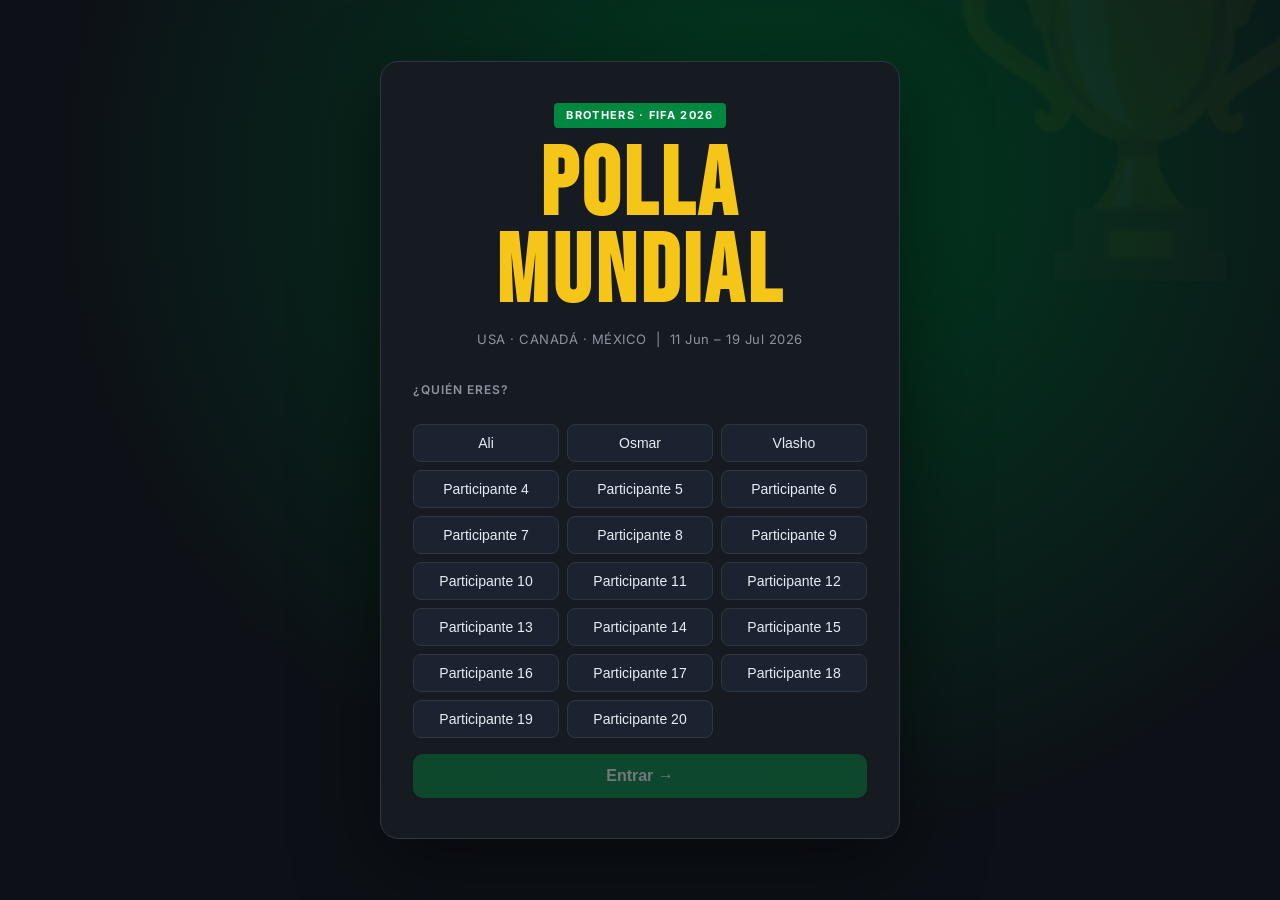
==== pages/eliminatorias.html @ dc21e19a "Add files via upload" ====
<!DOCTYPE html>
<html lang="es">
<head>
  <meta charset="UTF-8" />
  <meta name="viewport" content="width=device-width, initial-scale=1.0" />
  <title>Eliminatorias – Polla 2026</title>
  <link rel="stylesheet" href="../css/style.css" />
  <link href="https://fonts.googleapis.com/css2?family=Bebas+Neue&family=Inter:wght@400;500;600;700&display=swap" rel="stylesheet" />
</head>
<body>

<main class="page-content">
  <div class="page-header">
    <h2 class="page-title">🏅 Pronósticos – Fase Eliminatoria</h2>
    <p class="page-sub">Escribe el nombre del equipo ganador de cada partido.</p>
  </div>
  <div id="elimContainer" class="groups-container"></div>
</main>

<script src="../app.js"></script>
<script>
  const user = buildNav('elim');
  if (!user) throw new Error('no user');

  const PHASE_ORDER = ['Ronda de 32', 'Ronda de 16', 'Cuartos de Final', 'Semifinal', 'Tercer Lugar', 'Final'];
  const PHASE_EMOJI = { 'Ronda de 32':'🔵','Ronda de 16':'🟡','Cuartos de Final':'🟠','Semifinal':'🟣','Tercer Lugar':'⚫','Final':'🏆' };

  let allPicksElim = {}, allResultsElim = {};

  async function loadData() {
    allPicksElim = await getAllPicksElim();
    allResultsElim = await getAllResultsElim();
    render();
  }
  loadData();

  function render() {
    const container = document.getElementById('elimContainer');
    container.innerHTML = '';

    const phases = {};
    KNOCKOUT_MATCHES.forEach(m => { (phases[m.fase] = phases[m.fase] || []).push(m); });

    PHASE_ORDER.forEach(fase => {
      if (!phases[fase]) return;
      const section = document.createElement('div');
      section.className = 'match-group';
      section.innerHTML = `<h3 class="group-label">${PHASE_EMOJI[fase]} ${fase} <span class="pts-badge">${POINTS[fase]} pts c/u</span></h3>`;

      phases[fase].forEach(m => {
        const key = 'p' + m.id;
        const now = new Date();
        const matchDate = new Date(m.fecha + 'T12:00:00');
        const locked = now >= matchDate;
        const userPick = (allPicksElim[user] && allPicksElim[user][key]) || '';
        const real = allResultsElim[key] || null;
        const isCorrect = real && userPick && userPick.toLowerCase().trim() === real.toLowerCase().trim();
        const isWrong = real && userPick && !isCorrect;

        const card = document.createElement('div');
        card.className = `match-card ${locked ? 'locked' : ''}`;
        card.innerHTML = `
          <div class="match-meta">
            <span class="match-date">${formatDate(m.fecha)}</span>
            ${locked ? '<span class="badge-locked">🔒 Bloqueado</span>' : ''}
            ${real ? `<span class="badge-score">✅ ${real}</span>` : ''}
          </div>
          <div class="match-teams elim-label">${m.label}</div>
          <div class="elim-input-row">
            <input type="text" class="elim-input ${isCorrect?'correct':''} ${isWrong?'wrong':''}"
              placeholder="Nombre del equipo ganador" value="${userPick}" ${locked?'disabled':''} />
            ${!locked ? '<button class="btn-save-elim">Guardar</button>' : ''}
          </div>
        `;
        section.appendChild(card);

        if (!locked) {
          card.querySelector('.btn-save-elim').addEventListener('click', async () => {
            const val = card.querySelector('.elim-input').value.trim();
            if (!val) { showToast('Escribe un equipo', 'err'); return; }
            await savePickElim(user, m.id, val);
            if (!allPicksElim[user]) allPicksElim[user] = {};
            allPicksElim[user][key] = val;
            showToast('✅ Guardado');
          });
        }
      });
      container.appendChild(section);
    });
  }
</script>
</body>
</html>
---- css/style.css ----
/* ============================================================
   POLLA MUNDIAL FIFA 2026 – Brothers
   Design: verde FIFA · dorado · oscuro · tipografía Bebas Neue
   ============================================================ */

:root {
  --green:      #00893E;   /* verde FIFA */
  --green-dark: #006830;
  --gold:       #F5C518;
  --gold-dark:  #C9A800;
  --dark:       #0D1117;
  --card:       #161B22;
  --card2:      #1C2330;
  --border:     #30363D;
  --text:       #E6EDF3;
  --text-muted: #8B949E;
  --correct:    #1A7F37;
  --correct-bg: #0D2E1A;
  --wrong:      #CF222E;
  --wrong-bg:   #2D0A0E;
  --radius:     10px;
  --nav-h:      56px;
}

*, *::before, *::after { box-sizing: border-box; margin: 0; padding: 0; }

html { scroll-behavior: smooth; }

body {
  font-family: 'Inter', system-ui, sans-serif;
  background: var(--dark);
  color: var(--text);
  min-height: 100vh;
  font-size: 15px;
  line-height: 1.55;
}

/* ──────────────────────────────
   LOGIN PAGE
────────────────────────────── */

.login-page {
  display: flex;
  align-items: center;
  justify-content: center;
  min-height: 100vh;
  background: radial-gradient(ellipse at 60% 20%, #003d1f 0%, var(--dark) 65%);
}

.login-hero {
  position: relative;
  width: 100%;
  display: flex;
  justify-content: center;
  padding: 2rem 1rem;
}

.trophy-bg {
  position: fixed;
  top: -60px;
  right: -60px;
  font-size: 320px;
  opacity: 0.04;
  pointer-events: none;
  user-select: none;
  line-height: 1;
}

.login-card {
  background: var(--card);
  border: 1px solid var(--border);
  border-radius: 18px;
  padding: 2.5rem 2rem;
  width: 100%;
  max-width: 520px;
  box-shadow: 0 24px 80px rgba(0,0,0,0.5);
}

.login-header { text-align: center; margin-bottom: 2rem; }

.login-eyebrow {
  display: inline-block;
  background: var(--green);
  color: #fff;
  font-size: 11px;
  font-weight: 700;
  letter-spacing: 0.12em;
  text-transform: uppercase;
  padding: 4px 12px;
  border-radius: 4px;
  margin-bottom: 1rem;
}

.login-title {
  font-family: 'Bebas Neue', sans-serif;
  font-size: clamp(3.5rem, 12vw, 6rem);
  line-height: 0.9;
  color: var(--gold);
  letter-spacing: 0.04em;
  margin-bottom: 0.75rem;
}

.login-sub {
  color: var(--text-muted);
  font-size: 13px;
  letter-spacing: 0.04em;
}

.login-form { display: flex; flex-direction: column; gap: 1rem; }

.field-label {
  display: block;
  font-size: 12px;
  font-weight: 600;
  text-transform: uppercase;
  letter-spacing: 0.08em;
  color: var(--text-muted);
  margin-bottom: 0.5rem;
}

.participant-grid {
  display: grid;
  grid-template-columns: repeat(auto-fill, minmax(130px, 1fr));
  gap: 8px;
}

.participant-chip {
  background: var(--card2);
  border: 1.5px solid var(--border);
  border-radius: 8px;
  color: var(--text);
  font-size: 14px;
  font-weight: 500;
  padding: 10px 8px;
  cursor: pointer;
  transition: border-color 0.15s, background 0.15s;
  text-align: center;
}
.participant-chip:hover { border-color: var(--green); }
.participant-chip.active {
  border-color: var(--gold);
  background: rgba(245,197,24,0.1);
  color: var(--gold);
  font-weight: 700;
}

/* ──────────────────────────────
   BUTTONS
────────────────────────────── */

.btn-primary {
  background: var(--green);
  color: #fff;
  border: none;
  border-radius: var(--radius);
  font-weight: 700;
  font-size: 16px;
  padding: 13px 24px;
  cursor: pointer;
  transition: background 0.15s, opacity 0.15s;
  width: 100%;
}
.btn-primary:hover:not(:disabled) { background: var(--green-dark); }
.btn-primary:disabled { opacity: 0.4; cursor: not-allowed; }

.btn-secondary {
  background: var(--card2);
  border: 1.5px solid var(--border);
  color: var(--text);
  border-radius: var(--radius);
  font-weight: 600;
  font-size: 14px;
  padding: 10px 18px;
  cursor: pointer;
  transition: border-color 0.15s;
}
.btn-secondary:hover { border-color: var(--green); }

/* ──────────────────────────────
   TOP NAV
────────────────────────────── */

.top-nav {
  position: sticky;
  top: 0;
  z-index: 100;
  background: rgba(13,17,23,0.95);
  backdrop-filter: blur(10px);
  border-bottom: 1px solid var(--border);
}

.nav-inner {
  display: flex;
  align-items: center;
  gap: 1rem;
  padding: 0 1.25rem;
  height: var(--nav-h);
  max-width: 1200px;
  margin: 0 auto;
}

.nav-logo {
  font-family: 'Bebas Neue', sans-serif;
  font-size: 22px;
  color: var(--gold);
  text-decoration: none;
  letter-spacing: 0.05em;
  white-space: nowrap;
}
.nav-logo span { color: var(--green); }

.nav-links {
  display: flex;
  gap: 4px;
  flex: 1;
  justify-content: center;
  flex-wrap: wrap;
}

.nav-link {
  color: var(--text-muted);
  text-decoration: none;
  font-size: 13px;
  font-weight: 600;
  padding: 6px 12px;
  border-radius: 6px;
  transition: color 0.15s, background 0.15s;
  white-space: nowrap;
}
.nav-link:hover { color: var(--text); background: var(--card2); }
.nav-link.active { color: var(--gold); background: rgba(245,197,24,0.1); }

.nav-user {
  font-size: 13px;
  color: var(--text-muted);
  white-space: nowrap;
}

.nav-hamburger {
  display: none;
  background: none;
  border: none;
  color: var(--text);
  font-size: 20px;
  cursor: pointer;
  padding: 4px;
  margin-left: auto;
}

.nav-mobile {
  display: none;
  flex-direction: column;
  background: var(--card);
  border-top: 1px solid var(--border);
  padding: 0.5rem 0;
}
.nav-mobile.open { display: flex; }
.nav-mobile-link {
  color: var(--text-muted);
  text-decoration: none;
  font-size: 15px;
  font-weight: 600;
  padding: 12px 1.25rem;
  transition: background 0.15s;
}
.nav-mobile-link:hover, .nav-mobile-link.active {
  background: var(--card2);
  color: var(--gold);
}
.nav-mobile-user {
  padding: 12px 1.25rem;
  color: var(--text-muted);
  font-size: 13px;
  border-top: 1px solid var(--border);
  margin-top: 4px;
}

/* ──────────────────────────────
   PAGE LAYOUT
────────────────────────────── */

.page-content {
  max-width: 960px;
  margin: 0 auto;
  padding: 1.5rem 1rem 4rem;
}

.page-header { margin-bottom: 1.5rem; }

.page-title {
  font-family: 'Bebas Neue', sans-serif;
  font-size: clamp(1.8rem, 5vw, 2.6rem);
  color: var(--gold);
  letter-spacing: 0.04em;
  line-height: 1.1;
}

.page-sub { color: var(--text-muted); font-size: 13px; margin-top: 4px; }

.loading-state {
  text-align: center;
  color: var(--text-muted);
  padding: 3rem 1rem;
  font-size: 15px;
}

/* ──────────────────────────────
   MATCH CARDS (Grupos)
────────────────────────────── */

.groups-container { display: flex; flex-direction: column; gap: 1.5rem; }

.match-group { display: flex; flex-direction: column; gap: 8px; }

.group-label {
  font-family: 'Bebas Neue', sans-serif;
  font-size: 1.3rem;
  color: var(--green);
  letter-spacing: 0.08em;
  padding: 4px 0;
  border-bottom: 1px solid var(--border);
  margin-bottom: 4px;
  display: flex;
  align-items: center;
  gap: 10px;
}

.match-card {
  background: var(--card);
  border: 1px solid var(--border);
  border-radius: var(--radius);
  padding: 1rem;
  transition: border-color 0.15s;
}
.match-card:hover { border-color: #3a4250; }
.match-card.locked { opacity: 0.75; }

.match-meta {
  display: flex;
  align-items: center;
  gap: 8px;
  margin-bottom: 6px;
  flex-wrap: wrap;
}

.match-date { font-size: 12px; color: var(--text-muted); }

.badge-locked {
  font-size: 11px;
  background: rgba(139,148,158,0.15);
  color: var(--text-muted);
  padding: 2px 8px;
  border-radius: 4px;
}
.badge-score {
  font-size: 12px;
  background: rgba(0,137,62,0.15);
  color: #4ac97a;
  padding: 2px 8px;
  border-radius: 4px;
  font-weight: 600;
}

.match-teams {
  display: flex;
  align-items: center;
  gap: 10px;
  margin-bottom: 10px;
}

.team-name {
  font-size: 15px;
  font-weight: 600;
  flex: 1;
}
.team-name.eq1 { text-align: left; }
.team-name.eq2 { text-align: right; }

.vs-sep {
  font-size: 11px;
  color: var(--text-muted);
  font-weight: 600;
  flex-shrink: 0;
}

.pick-buttons {
  display: flex;
  gap: 8px;
}

.pick-btn {
  flex: 1;
  background: var(--card2);
  border: 1.5px solid var(--border);
  border-radius: 8px;
  color: var(--text);
  font-size: 13px;
  font-weight: 600;
  padding: 9px 6px;
  cursor: pointer;
  transition: all 0.15s;
  text-align: center;
  white-space: nowrap;
  overflow: hidden;
  text-overflow: ellipsis;
}
.pick-btn:hover:not(:disabled) {
  border-color: var(--green);
  color: #4ac97a;
}
.pick-btn.selected {
  border-color: var(--gold);
  background: rgba(245,197,24,0.1);
  color: var(--gold);
}
.pick-btn.selected.correct {
  border-color: var(--correct);
  background: var(--correct-bg);
  color: #4ac97a;
}
.pick-btn.selected.wrong {
  border-color: var(--wrong);
  background: var(--wrong-bg);
  color: #ff7b84;
}
.pick-btn:disabled { cursor: not-allowed; opacity: 0.7; }

/* Eliminatorias */
.elim-label {
  font-size: 14px;
  font-weight: 600;
  color: var(--text-muted);
  margin-bottom: 8px;
}

.elim-input-row { display: flex; gap: 8px; align-items: center; }

.elim-input {
  flex: 1;
  background: var(--card2);
  border: 1.5px solid var(--border);
  border-radius: 8px;
  color: var(--text);
  font-size: 14px;
  padding: 9px 12px;
  transition: border-color 0.15s;
}
.elim-input:focus { outline: none; border-color: var(--green); }
.elim-input:disabled { opacity: 0.6; cursor: not-allowed; }
.elim-input.correct { border-color: var(--correct); background: var(--correct-bg); color: #4ac97a; }
.elim-input.wrong   { border-color: var(--wrong); background: var(--wrong-bg); color: #ff7b84; }

.btn-save-elim {
  background: var(--green);
  color: #fff;
  border: none;
  border-radius: 8px;
  font-weight: 700;
  font-size: 13px;
  padding: 9px 16px;
  cursor: pointer;
  transition: background 0.15s;
  white-space: nowrap;
}
.btn-save-elim:hover { background: var(--green-dark); }

/* ──────────────────────────────
   TODOS – Comparison Table
────────────────────────────── */

.filter-bar {
  margin-bottom: 1.25rem;
  display: flex;
  align-items: center;
  gap: 10px;
  flex-wrap: wrap;
}

.filter-select {
  background: var(--card2);
  border: 1.5px solid var(--border);
  border-radius: 8px;
  color: var(--text);
  font-size: 14px;
  padding: 8px 12px;
  cursor: pointer;
}
.filter-select:focus { outline: none; border-color: var(--green); }

.legend-correct { color: #4ac97a; font-weight: 600; }
.legend-wrong   { color: #ff7b84; font-weight: 600; }

.table-wrapper { overflow-x: auto; }

.picks-table {
  width: 100%;
  border-collapse: collapse;
  font-size: 13px;
}

.picks-table th {
  background: var(--card2);
  color: var(--text-muted);
  font-size: 11px;
  font-weight: 700;
  text-transform: uppercase;
  letter-spacing: 0.06em;
  padding: 10px 8px;
  text-align: center;
  border-bottom: 2px solid var(--border);
  position: sticky;
  top: var(--nav-h);
  white-space: nowrap;
}
.picks-table th.col-match { text-align: left; }
.picks-table th.col-you { color: var(--gold); }

.picks-table td {
  padding: 8px;
  text-align: center;
  border-bottom: 1px solid var(--border);
  vertical-align: middle;
}

.col-match {
  text-align: left !important;
  font-weight: 500;
  white-space: nowrap;
  min-width: 180px;
}

.col-result {
  font-weight: 700;
  font-size: 12px;
  color: var(--text-muted);
  white-space: nowrap;
  min-width: 90px;
}
.col-result.has-result { color: var(--text); }

.group-divider td {
  background: var(--card2);
  color: var(--green);
  font-family: 'Bebas Neue', sans-serif;
  font-size: 15px;
  letter-spacing: 0.08em;
  padding: 8px 10px;
}

.pick-cell { font-weight: 700; font-size: 13px; border-radius: 4px; }
.pick-cell.col-you { background: rgba(245,197,24,0.05); }
.pick-pending { color: var(--text-muted); }
.pick-correct { background: var(--correct-bg); color: #4ac97a; }
.pick-wrong   { background: var(--wrong-bg); color: #ff7b84; }

/* ──────────────────────────────
   RANKING
────────────────────────────── */

.points-legend {
  display: flex;
  flex-wrap: wrap;
  gap: 10px;
  margin-bottom: 1.5rem;
  padding: 12px 16px;
  background: var(--card);
  border: 1px solid var(--border);
  border-radius: var(--radius);
}

.legend-item {
  display: flex;
  align-items: center;
  gap: 6px;
  font-size: 13px;
  color: var(--text-muted);
}

.pts-badge {
  background: rgba(0,137,62,0.2);
  color: #4ac97a;
  font-size: 11px;
  font-weight: 700;
  padding: 2px 8px;
  border-radius: 4px;
}

.ranking-container { overflow-x: auto; }

.ranking-table {
  width: 100%;
  border-collapse: collapse;
  font-size: 14px;
}

.ranking-table th {
  background: var(--card2);
  color: var(--text-muted);
  font-size: 11px;
  font-weight: 700;
  text-transform: uppercase;
  letter-spacing: 0.06em;
  padding: 12px 16px;
  text-align: center;
  border-bottom: 2px solid var(--border);
  position: sticky;
  top: var(--nav-h);
}
.ranking-table th:first-child,
.ranking-table th:nth-child(2) { text-align: left; }

.rank-row td {
  padding: 14px 16px;
  border-bottom: 1px solid var(--border);
  transition: background 0.1s;
}
.rank-row:hover td { background: var(--card2); }

.rank-row.rank-you td { background: rgba(245,197,24,0.05); }
.rank-row.rank-first td { background: rgba(0,137,62,0.06); }

.rank-pos {
  font-family: 'Bebas Neue', sans-serif;
  font-size: 1.4rem;
  color: var(--text-muted);
  text-align: left !important;
  width: 40px;
}

.rank-name { text-align: left !important; font-weight: 600; }

.rank-pts { text-align: center; color: var(--text-muted); }

.rank-total {
  text-align: center;
  font-family: 'Bebas Neue', sans-serif;
  font-size: 1.6rem;
  color: var(--gold);
}

.rank-medal { text-align: center; font-size: 1.3rem; }

.ranking-footer {
  margin-top: 1rem;
  font-size: 12px;
  color: var(--text-muted);
  text-align: right;
}

/* ──────────────────────────────
   ADMIN
────────────────────────────── */

.pin-gate {
  display: flex;
  align-items: center;
  justify-content: center;
  min-height: 100vh;
  background: var(--dark);
}

.pin-card {
  background: var(--card);
  border: 1px solid var(--border);
  border-radius: 16px;
  padding: 2.5rem 2rem;
  width: 100%;
  max-width: 380px;
  display: flex;
  flex-direction: column;
  gap: 1rem;
  align-items: center;
  text-align: center;
}

.pin-title {
  font-family: 'Bebas Neue', sans-serif;
  font-size: 2rem;
  color: var(--gold);
  letter-spacing: 0.04em;
}

.pin-sub { color: var(--text-muted); font-size: 14px; }

.pin-input {
  width: 100%;
  background: var(--card2);
  border: 1.5px solid var(--border);
  border-radius: 8px;
  color: var(--text);
  font-size: 20px;
  text-align: center;
  padding: 12px;
  letter-spacing: 0.2em;
}
.pin-input:focus { outline: none; border-color: var(--green); }

.pin-error { color: #ff7b84; font-size: 13px; min-height: 18px; }

.admin-tabs {
  display: flex;
  gap: 4px;
  margin-bottom: 1.5rem;
  flex-wrap: wrap;
}

.tab-btn {
  background: var(--card2);
  border: 1.5px solid var(--border);
  color: var(--text-muted);
  border-radius: 8px;
  font-size: 14px;
  font-weight: 600;
  padding: 9px 16px;
  cursor: pointer;
  transition: all 0.15s;
}
.tab-btn.active {
  border-color: var(--gold);
  color: var(--gold);
  background: rgba(245,197,24,0.08);
}
.tab-btn:hover:not(.active) { border-color: var(--green); color: var(--text); }

.tab-content { display: none; }
.tab-content.active { display: block; }

.admin-hint { color: var(--text-muted); font-size: 13px; margin-bottom: 1rem; }

.admin-group-header {
  background: var(--card2);
  border-left: 3px solid var(--green);
  padding: 8px 14px;
  font-family: 'Bebas Neue', sans-serif;
  font-size: 1.1rem;
  color: var(--green);
  letter-spacing: 0.08em;
  margin: 12px 0 4px;
  border-radius: 0 6px 6px 0;
}

.admin-match-row {
  display: flex;
  align-items: center;
  gap: 10px;
  padding: 8px 0;
  border-bottom: 1px solid var(--border);
  flex-wrap: wrap;
}

.admin-match-label {
  flex: 1;
  min-width: 160px;
  font-size: 13px;
  font-weight: 500;
}

.admin-score-inputs {
  display: flex;
  align-items: center;
  gap: 6px;
  flex-wrap: wrap;
}

.score-input {
  width: 54px;
  background: var(--card2);
  border: 1.5px solid var(--border);
  border-radius: 6px;
  color: var(--text);
  font-size: 16px;
  font-weight: 700;
  text-align: center;
  padding: 7px 4px;
}
.score-input:focus { outline: none; border-color: var(--green); }

.score-sep { font-size: 16px; color: var(--text-muted); font-weight: 700; }

.btn-save-score {
  background: var(--green);
  color: #fff;
  border: none;
  border-radius: 6px;
  font-size: 13px;
  font-weight: 700;
  padding: 7px 14px;
  cursor: pointer;
  transition: background 0.15s;
  white-space: nowrap;
}
.btn-save-score:hover { background: var(--green-dark); }

.admin-result-badge {
  font-size: 12px;
  font-weight: 700;
  color: var(--text-muted);
  min-width: 28px;
  text-align: center;
}
.admin-result-badge.has-result { color: #4ac97a; }

.elim-winner-input {
  min-width: 160px;
  background: var(--card2);
  border: 1.5px solid var(--border);
  border-radius: 6px;
  color: var(--text);
  font-size: 14px;
  padding: 7px 10px;
}
.elim-winner-input:focus { outline: none; border-color: var(--green); }

.seed-section {
  background: var(--card);
  border: 1px solid var(--border);
  border-radius: var(--radius);
  padding: 1.5rem;
  display: flex;
  flex-direction: column;
  gap: 1rem;
  max-width: 560px;
}
.seed-section h3 { color: var(--gold); font-size: 1rem; }
.seed-section p { color: var(--text-muted); font-size: 14px; }

.seed-btns { display: flex; gap: 10px; flex-wrap: wrap; }

.seed-status { color: #4ac97a; font-size: 13px; font-weight: 600; min-height: 18px; }

/* ──────────────────────────────
   TOAST
────────────────────────────── */

.toast {
  position: fixed;
  bottom: 24px;
  left: 50%;
  transform: translateX(-50%) translateY(12px);
  background: var(--card2);
  border: 1px solid var(--border);
  border-radius: 10px;
  padding: 12px 22px;
  font-weight: 600;
  font-size: 14px;
  color: var(--text);
  z-index: 9999;
  opacity: 0;
  transition: all 0.25s;
  white-space: nowrap;
  box-shadow: 0 8px 32px rgba(0,0,0,0.5);
}
.toast.show { opacity: 1; transform: translateX(-50%) translateY(0); }
.toast.toast-ok  { border-color: var(--correct); color: #4ac97a; }
.toast.toast-err { border-color: var(--wrong); color: #ff7b84; }

/* ──────────────────────────────
   RESPONSIVE
────────────────────────────── */

@media (max-width: 680px) {
  .nav-links, .nav-user { display: none; }
  .nav-hamburger { display: block; }

  .login-card { padding: 2rem 1.25rem; }

  .match-teams { flex-direction: column; gap: 4px; align-items: flex-start; }
  .team-name.eq2 { text-align: left; }

  .pick-btn { font-size: 11px; padding: 8px 4px; }

  .admin-match-row { flex-direction: column; align-items: flex-start; }

  .ranking-table th, .ranking-table td { padding: 10px 10px; }

  .page-content { padding: 1rem 0.75rem 3rem; }
}

@media (prefers-reduced-motion: reduce) {
  * { transition: none !important; }
}
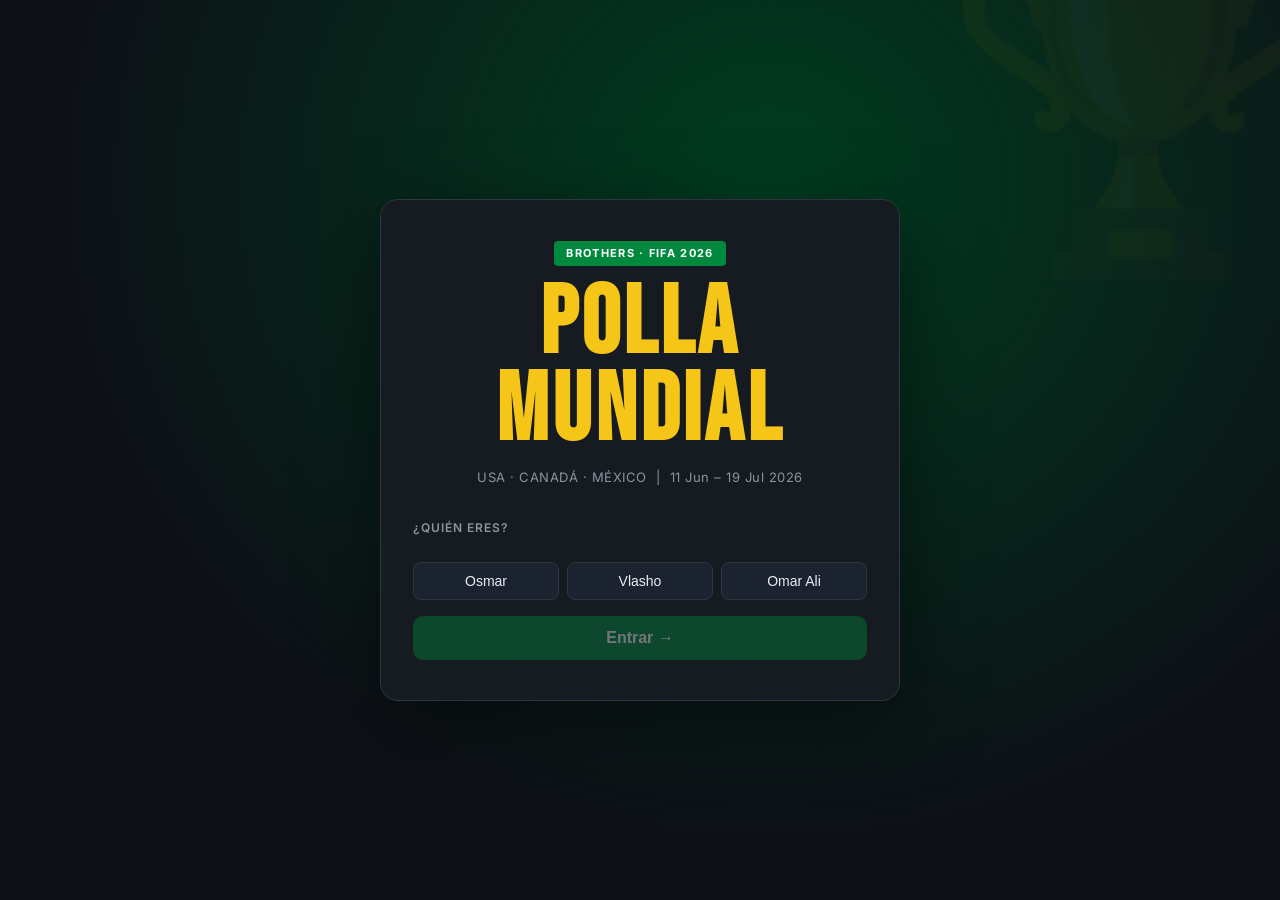
==== commit 277d477d: "Add files via upload" ====
--- a/pages/eliminatorias.html
+++ b/pages/eliminatorias.html
@@ -3,16 +3,64 @@
 <head>
   <meta charset="UTF-8" />
   <meta name="viewport" content="width=device-width, initial-scale=1.0" />
-  <title>Eliminatorias – Polla 2026</title>
+  <title>Eliminatorias – Polla Brothers 2026</title>
   <link rel="stylesheet" href="../css/style.css" />
   <link href="https://fonts.googleapis.com/css2?family=Bebas+Neue&family=Inter:wght@400;500;600;700&display=swap" rel="stylesheet" />
+  <style>
+    .elim-vs-row {
+      display: flex;
+      align-items: center;
+      gap: 10px;
+      margin: 10px 0;
+    }
+    .elim-team-btn {
+      flex: 1;
+      padding: 14px 10px;
+      font-size: 1rem;
+      font-weight: 600;
+      border-radius: 10px;
+      border: 2px solid rgba(255,255,255,0.15);
+      background: rgba(255,255,255,0.04);
+      color: inherit;
+      cursor: pointer;
+      transition: all 0.15s ease;
+      text-align: center;
+    }
+    .elim-team-btn:hover:not(:disabled) {
+      border-color: rgba(255,255,255,0.35);
+      background: rgba(255,255,255,0.08);
+    }
+    .elim-team-btn.selected {
+      border-color: #ffb703;
+      background: rgba(255,183,3,0.18);
+      box-shadow: 0 0 0 1px #ffb703 inset;
+    }
+    .elim-team-btn.selected.correct {
+      border-color: #2ecc71;
+      background: rgba(46,204,113,0.2);
+    }
+    .elim-team-btn.selected.wrong {
+      border-color: #e74c3c;
+      background: rgba(231,76,60,0.18);
+    }
+    .elim-team-btn:disabled {
+      cursor: not-allowed;
+      opacity: 0.6;
+    }
+    .elim-vs-sep {
+      font-weight: 700;
+      opacity: 0.5;
+      font-size: 0.85rem;
+      padding: 0 2px;
+    }
+  </style>
 </head>
 <body>
 
 <main class="page-content">
   <div class="page-header">
     <h2 class="page-title">🏅 Pronósticos – Fase Eliminatoria</h2>
-    <p class="page-sub">Escribe el nombre del equipo ganador de cada partido.</p>
+    <p class="page-sub">Selecciona el equipo que crees que gana cada cruce.</p>
   </div>
   <div id="elimContainer" class="groups-container"></div>
 </main>
@@ -34,6 +82,17 @@
   }
   loadData();
 
+  // Extrae los dos nombres de equipo del label "Equipo A vs Equipo B".
+  // Si el cruce todavía no está definido (ej. "Gan. RD32-1 vs Gan. RD32-2"),
+  // devuelve null y se muestra el input de texto libre como respaldo.
+  function parseTeams(label) {
+    const parts = label.split(' vs ');
+    if (parts.length !== 2) return null;
+    const [a, b] = parts.map(s => s.trim());
+    if (/^(Gan\.|Perd\.|Clasif\.)/i.test(a) || /^(Gan\.|Perd\.|Clasif\.)/i.test(b)) return null;
+    return [a, b];
+  }
+
   function render() {
     const container = document.getElementById('elimContainer');
     container.innerHTML = '';
@@ -54,36 +113,79 @@
         const locked = now >= matchDate;
         const userPick = (allPicksElim[user] && allPicksElim[user][key]) || '';
         const real = allResultsElim[key] || null;
-        const isCorrect = real && userPick && userPick.toLowerCase().trim() === real.toLowerCase().trim();
-        const isWrong = real && userPick && !isCorrect;
 
         const card = document.createElement('div');
         card.className = `match-card ${locked ? 'locked' : ''}`;
-        card.innerHTML = `
+
+        const teams = parseTeams(m.label);
+
+        const metaHtml = `
           <div class="match-meta">
             <span class="match-date">${formatDate(m.fecha)}</span>
             ${locked ? '<span class="badge-locked">🔒 Bloqueado</span>' : ''}
             ${real ? `<span class="badge-score">✅ ${real}</span>` : ''}
           </div>
-          <div class="match-teams elim-label">${m.label}</div>
-          <div class="elim-input-row">
-            <input type="text" class="elim-input ${isCorrect?'correct':''} ${isWrong?'wrong':''}"
-              placeholder="Nombre del equipo ganador" value="${userPick}" ${locked?'disabled':''} />
-            ${!locked ? '<button class="btn-save-elim">Guardar</button>' : ''}
-          </div>
         `;
+
+        if (teams) {
+          const [teamA, teamB] = teams;
+          card.innerHTML = `
+            ${metaHtml}
+            <div class="elim-vs-row">
+              <button type="button" class="elim-team-btn" data-team="${teamA}">${teamA}</button>
+              <span class="elim-vs-sep">VS</span>
+              <button type="button" class="elim-team-btn" data-team="${teamB}">${teamB}</button>
+            </div>
+          `;
+
+          const btns = card.querySelectorAll('.elim-team-btn');
+          btns.forEach(btn => {
+            const teamName = btn.dataset.team;
+            const isSelected = userPick && userPick.toLowerCase().trim() === teamName.toLowerCase().trim();
+            const isCorrect = real && isSelected && teamName.toLowerCase().trim() === real.toLowerCase().trim();
+            const isWrong = real && isSelected && !isCorrect;
+            if (isSelected) btn.classList.add('selected');
+            if (isCorrect) btn.classList.add('correct');
+            if (isWrong) btn.classList.add('wrong');
+            if (locked) btn.disabled = true;
+
+            if (!locked) {
+              btn.addEventListener('click', async () => {
+                btns.forEach(b => b.classList.remove('selected'));
+                btn.classList.add('selected');
+                await savePickElim(user, m.id, teamName);
+                if (!allPicksElim[user]) allPicksElim[user] = {};
+                allPicksElim[user][key] = teamName;
+                showToast('✅ Guardado');
+              });
+            }
+          });
+        } else {
+          // Respaldo: cruce aún sin equipos definidos (depende de rondas anteriores)
+          const isCorrect = real && userPick && userPick.toLowerCase().trim() === real.toLowerCase().trim();
+          const isWrong = real && userPick && !isCorrect;
+          card.innerHTML = `
+            ${metaHtml}
+            <div class="match-teams elim-label">${m.label}</div>
+            <div class="elim-input-row">
+              <input type="text" class="elim-input ${isCorrect?'correct':''} ${isWrong?'wrong':''}"
+                placeholder="Nombre del equipo ganador" value="${userPick}" ${locked?'disabled':''} />
+              ${!locked ? '<button class="btn-save-elim">Guardar</button>' : ''}
+            </div>
+          `;
+          if (!locked) {
+            card.querySelector('.btn-save-elim').addEventListener('click', async () => {
+              const val = card.querySelector('.elim-input').value.trim();
+              if (!val) { showToast('Escribe un equipo', 'err'); return; }
+              await savePickElim(user, m.id, val);
+              if (!allPicksElim[user]) allPicksElim[user] = {};
+              allPicksElim[user][key] = val;
+              showToast('✅ Guardado');
+            });
+          }
+        }
+
         section.appendChild(card);
-
-        if (!locked) {
-          card.querySelector('.btn-save-elim').addEventListener('click', async () => {
-            const val = card.querySelector('.elim-input').value.trim();
-            if (!val) { showToast('Escribe un equipo', 'err'); return; }
-            await savePickElim(user, m.id, val);
-            if (!allPicksElim[user]) allPicksElim[user] = {};
-            allPicksElim[user][key] = val;
-            showToast('✅ Guardado');
-          });
-        }
       });
       container.appendChild(section);
     });
--- a/css/style.css
+++ b/css/style.css
@@ -487,6 +487,31 @@
 }
 .filter-select:focus { outline: none; border-color: var(--green); }
 
+.date-quick-filters {
+  display: flex;
+  gap: 6px;
+  flex-wrap: wrap;
+}
+
+.quick-filter-btn {
+  background: var(--card2);
+  border: 1.5px solid var(--border);
+  border-radius: 8px;
+  color: var(--text-muted);
+  font-size: 13px;
+  font-weight: 600;
+  padding: 7px 14px;
+  cursor: pointer;
+  transition: all 0.15s;
+  white-space: nowrap;
+}
+.quick-filter-btn:hover { border-color: var(--green); color: var(--text); }
+.quick-filter-btn.active {
+  border-color: var(--gold);
+  background: rgba(245,197,24,0.1);
+  color: var(--gold);
+}
+
 .legend-correct { color: #4ac97a; font-weight: 600; }
 .legend-wrong   { color: #ff7b84; font-weight: 600; }
 
@@ -508,8 +533,6 @@
   padding: 10px 8px;
   text-align: center;
   border-bottom: 2px solid var(--border);
-  position: sticky;
-  top: var(--nav-h);
   white-space: nowrap;
 }
 .picks-table th.col-match { text-align: left; }
@@ -603,8 +626,6 @@
   padding: 12px 16px;
   text-align: center;
   border-bottom: 2px solid var(--border);
-  position: sticky;
-  top: var(--nav-h);
 }
 .ranking-table th:first-child,
 .ranking-table th:nth-child(2) { text-align: left; }
